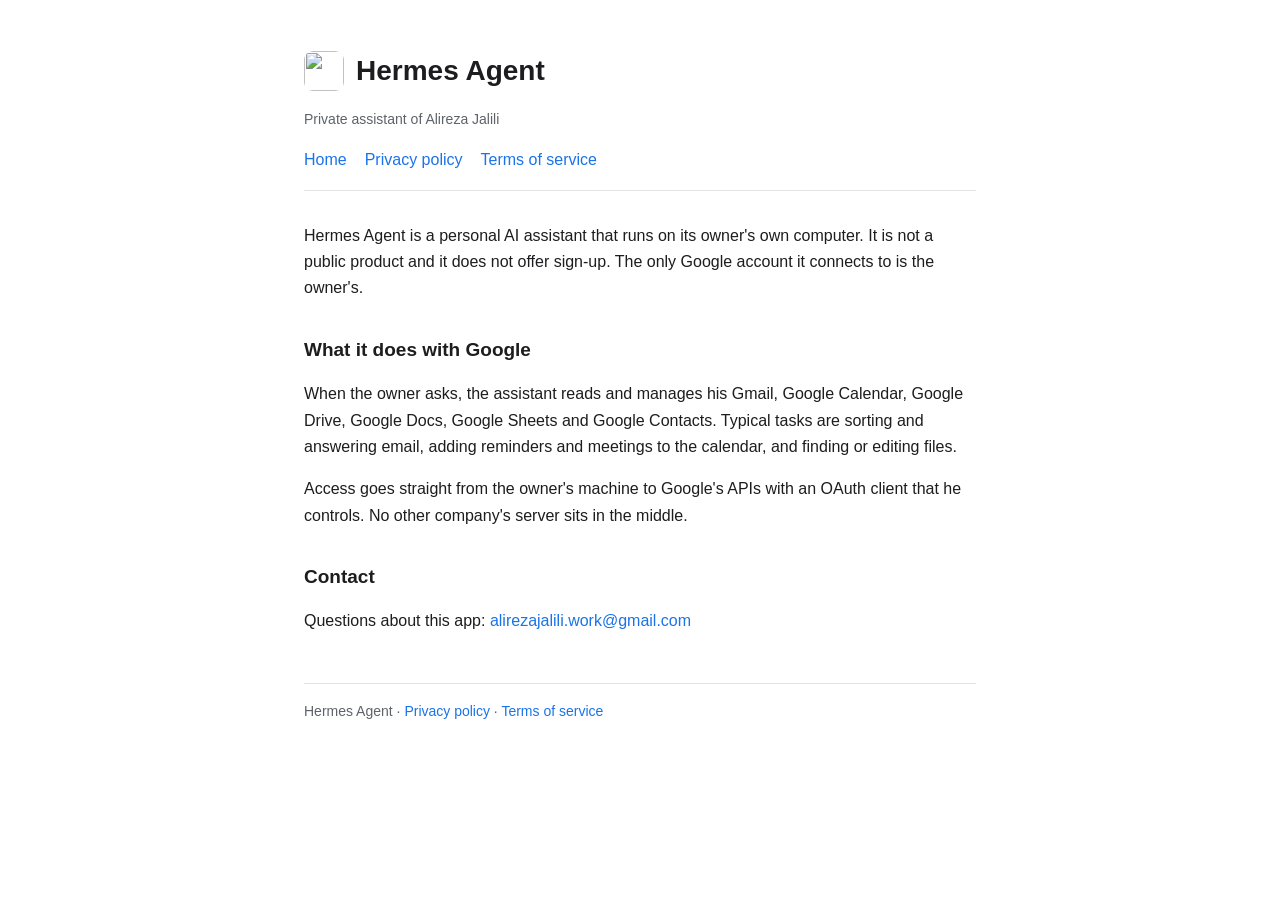
==== index.html @ 3ed0279b "Hermes Agent OAuth app pages" ====
<!doctype html>
<html lang="en">
<head>
<meta charset="utf-8">
<meta name="viewport" content="width=device-width, initial-scale=1">
<title>Hermes Agent</title>
<meta name="description" content="Hermes Agent is a private assistant that works with its owner's Google account.">
<link rel="icon" href="logo.png">
<link rel="stylesheet" href="style.css">
</head>
<body>
<main>
<header><img src="logo.png" alt=""><h1>Hermes Agent</h1></header>
<p class="muted">Private assistant of Alireza Jalili</p>
<nav><a href="./">Home</a><a href="privacy.html">Privacy policy</a><a href="terms.html">Terms of service</a></nav>

<p>Hermes Agent is a personal AI assistant that runs on its owner's own computer. It is not a public product and it does not offer sign-up. The only Google account it connects to is the owner's.</p>

<h2>What it does with Google</h2>
<p>When the owner asks, the assistant reads and manages his Gmail, Google Calendar, Google Drive, Google Docs, Google Sheets and Google Contacts. Typical tasks are sorting and answering email, adding reminders and meetings to the calendar, and finding or editing files.</p>
<p>Access goes straight from the owner's machine to Google's APIs with an OAuth client that he controls. No other company's server sits in the middle.</p>

<h2>Contact</h2>
<p>Questions about this app: <a href="mailto:alirezajalili.work@gmail.com">alirezajalili.work@gmail.com</a></p>

<footer>Hermes Agent · <a href="privacy.html">Privacy policy</a> · <a href="terms.html">Terms of service</a></footer>
</main>
</body>
</html>
---- style.css ----
:root { color-scheme: light dark; --fg: #1d1d1f; --muted: #5f6368; --bg: #fff; --line: #e3e3e3; --accent: #1a73e8; }
@media (prefers-color-scheme: dark) { :root { --fg: #e8eaed; --muted: #9aa0a6; --bg: #121212; --line: #2c2c2c; --accent: #8ab4f8; } }
* { box-sizing: border-box; }
body { margin: 0; background: var(--bg); color: var(--fg); font: 16px/1.65 -apple-system, "Segoe UI", Roboto, Helvetica, Arial, sans-serif; }
main { max-width: 720px; margin: 0 auto; padding: 48px 24px 64px; }
header { display: flex; align-items: center; gap: 12px; margin-bottom: 8px; }
header img { width: 40px; height: 40px; border-radius: 9px; }
h1 { font-size: 28px; margin: 0; }
h2 { font-size: 19px; margin: 32px 0 8px; }
p, li { color: var(--fg); }
.muted { color: var(--muted); font-size: 14px; }
nav { margin: 16px 0 32px; padding-bottom: 16px; border-bottom: 1px solid var(--line); }
nav a { margin-right: 18px; }
a { color: var(--accent); text-decoration: none; }
a:hover { text-decoration: underline; }
footer { margin-top: 48px; padding-top: 16px; border-top: 1px solid var(--line); color: var(--muted); font-size: 14px; }
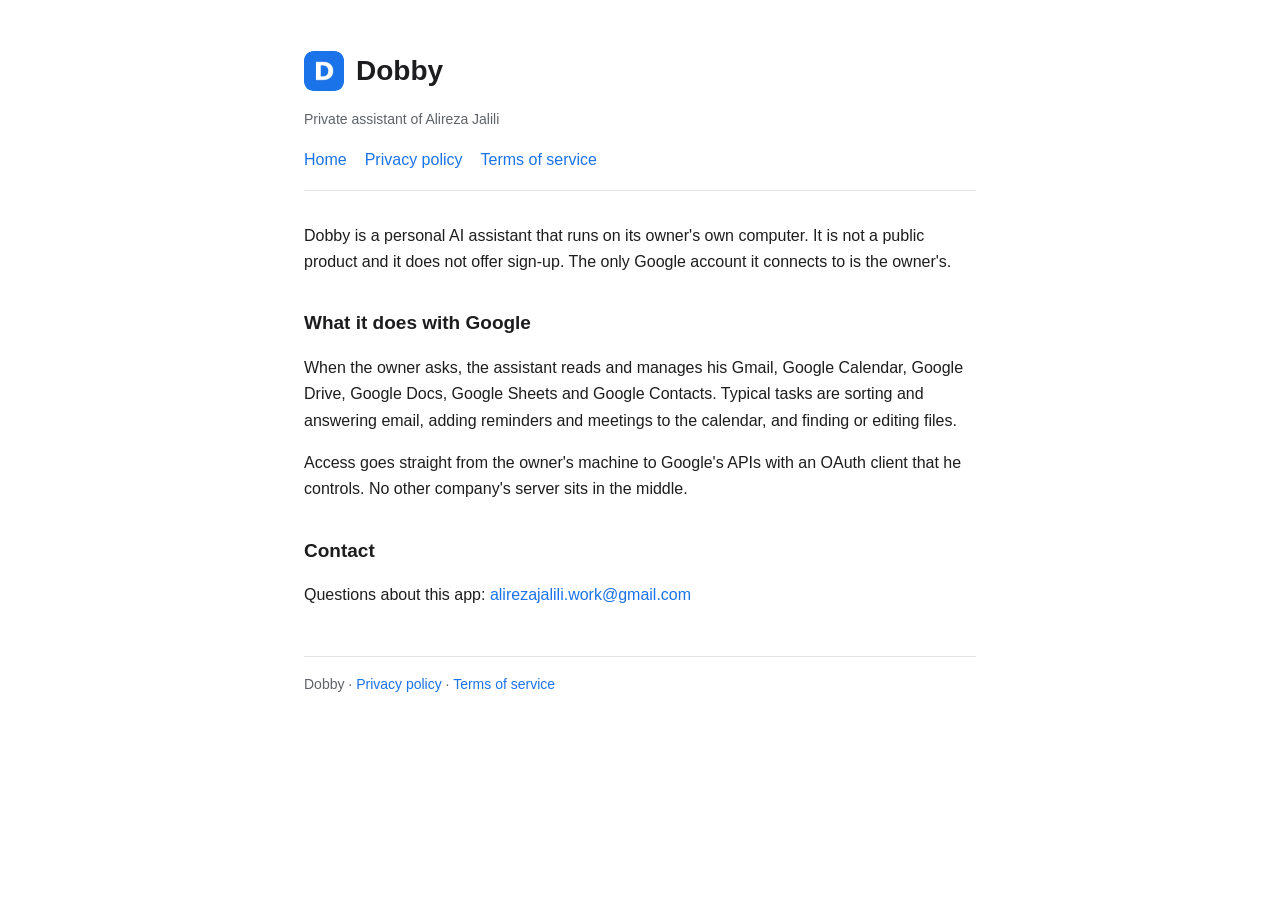
==== commit 9617cc22: "Rename app to Dobby" ====
--- a/index.html
+++ b/index.html
@@ -3,18 +3,18 @@
 <head>
 <meta charset="utf-8">
 <meta name="viewport" content="width=device-width, initial-scale=1">
-<title>Hermes Agent</title>
-<meta name="description" content="Hermes Agent is a private assistant that works with its owner's Google account.">
+<title>Dobby</title>
+<meta name="description" content="Dobby is a private assistant that works with its owner's Google account.">
 <link rel="icon" href="logo.png">
 <link rel="stylesheet" href="style.css">
 </head>
 <body>
 <main>
-<header><img src="logo.png" alt=""><h1>Hermes Agent</h1></header>
+<header><img src="logo.png" alt=""><h1>Dobby</h1></header>
 <p class="muted">Private assistant of Alireza Jalili</p>
 <nav><a href="./">Home</a><a href="privacy.html">Privacy policy</a><a href="terms.html">Terms of service</a></nav>
 
-<p>Hermes Agent is a personal AI assistant that runs on its owner's own computer. It is not a public product and it does not offer sign-up. The only Google account it connects to is the owner's.</p>
+<p>Dobby is a personal AI assistant that runs on its owner's own computer. It is not a public product and it does not offer sign-up. The only Google account it connects to is the owner's.</p>
 
 <h2>What it does with Google</h2>
 <p>When the owner asks, the assistant reads and manages his Gmail, Google Calendar, Google Drive, Google Docs, Google Sheets and Google Contacts. Typical tasks are sorting and answering email, adding reminders and meetings to the calendar, and finding or editing files.</p>
@@ -23,7 +23,7 @@
 <h2>Contact</h2>
 <p>Questions about this app: <a href="mailto:alirezajalili.work@gmail.com">alirezajalili.work@gmail.com</a></p>
 
-<footer>Hermes Agent · <a href="privacy.html">Privacy policy</a> · <a href="terms.html">Terms of service</a></footer>
+<footer>Dobby · <a href="privacy.html">Privacy policy</a> · <a href="terms.html">Terms of service</a></footer>
 </main>
 </body>
 </html>
